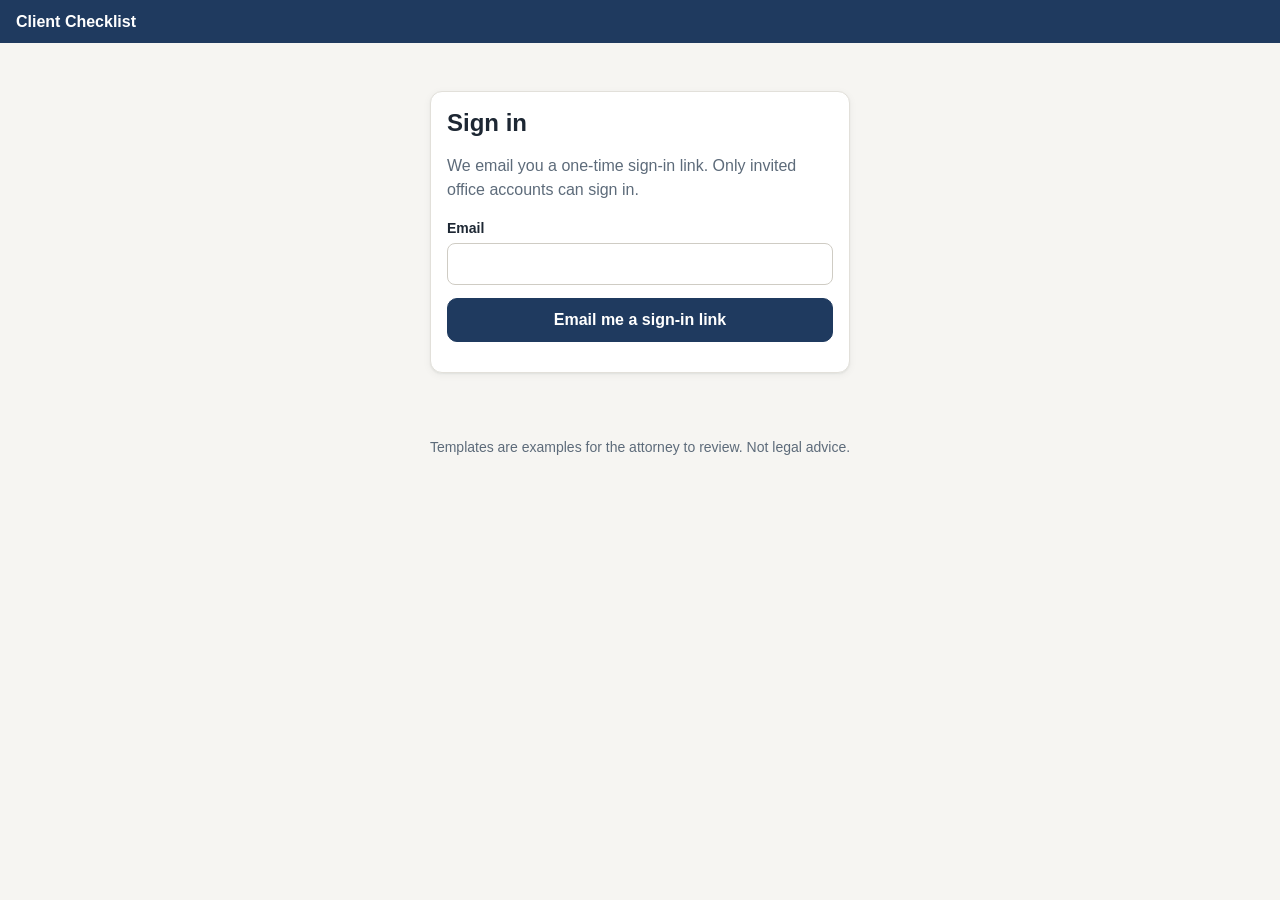
==== index.html @ 13637767 "web build 2026-10-20T13:22Z" ====
<!doctype html>
<html lang="en">
<head>
<meta charset="utf-8">
<meta name="viewport" content="width=device-width,initial-scale=1,viewport-fit=cover">
<meta name="robots" content="noindex, nofollow">
<meta name="referrer" content="no-referrer">
<meta name="theme-color" content="#1f3a5f">
<meta http-equiv="Content-Security-Policy" content="default-src 'self'; connect-src 'self' https://*.supabase.co http://127.0.0.1:54321; img-src 'self' data:; style-src 'self' 'unsafe-inline'; script-src 'self'; base-uri 'none'; form-action 'self'">
<title>Client Checklist — Attorney</title>
<link rel="icon" href="data:image/svg+xml,%3Csvg xmlns=%22http://www.w3.org/2000/svg%22 viewBox=%220 0 16 16%22%3E%3Crect width=%2216%22 height=%2216%22 rx=%224%22 fill=%22%231f3a5f%22/%3E%3Cpath d=%22M4 8.5l2.5 2.5L12 5%22 stroke=%22white%22 stroke-width=%222%22 fill=%22none%22/%3E%3C/svg%3E">
<link rel="stylesheet" href="css/styles.css">
<link rel="stylesheet" href="css/app.css">
</head>
<body>
<header class="app-top">
  <span class="logo">Client Checklist</span><span class="who" id="who"></span><span class="grow"></span>
  <button class="btn small hidden" id="settingsBtn">Settings</button>
  <button class="btn small hidden" id="signOut">Sign out</button>
</header>

<!-- Sign in -->
<section class="login card hidden" id="loginView">
  <h1>Sign in</h1>
  <p class="muted">We email you a one-time sign-in link. Only invited office accounts can sign in.</p>
  <form id="loginForm"><label for="loginEmail">Email</label><input id="loginEmail" type="email" autocomplete="email" required>
    <button class="btn primary block" style="margin-top:.8rem" type="submit">Email me a sign-in link</button></form>
  <p class="small" id="loginMsg" aria-live="polite"></p>
</section>

<main class="wrap hidden" id="appView">
  <div class="cols" id="cols">
    <aside class="clients-pane">
      <div class="card">
        <div class="row"><h2 class="grow" style="margin:0">Clients</h2><button class="btn small primary" id="newClientBtn">+ New</button></div>
        <input id="clientSearch" type="search" placeholder="Search clients…" aria-label="Search clients" style="margin:.6rem 0">
        <div id="clientList" aria-live="polite"><p class="muted small">Loading…</p></div>
      </div>
    </aside>
    <section class="detail-pane" id="detail"></section>
  </div>
</main>

<nav class="bar hidden" id="bar" aria-label="Quick actions">
  <button class="btn" id="barDictate">🎤 Dictate</button><button class="btn primary" id="barLink">Client link</button>
</nav>

<footer class="small muted" style="text-align:center;padding:1rem 0 2rem">Templates are examples for the attorney to review. Not legal advice.</footer>
<script src="vendor/supabase.js"></script>
<script src="vendor/lz-string.min.js"></script>
<script src="config.js"></script>
<script src="js/library.js"></script>
<script src="js/common.js"></script>
<script src="js/parse.js"></script>
<script src="js/attorney-app.js"></script>
</body>
</html>
---- css/styles.css ----
:root{
  --bg:#f6f5f2; --surface:#fff; --ink:#1d2733; --muted:#5d6b7a; --line:#e2e0da;
  --brand:#1f3a5f; --brand-2:#2f6f6b; --brand-soft:#e8f1f0; --accent:#2f6f6b;
  --warn-bg:#fdf4e3; --warn:#8a5a00; --soon-bg:#fff8e8; --ok:#2f6f4f; --ok-bg:#e9f4ee;
  --radius:12px; --shadow:0 1px 2px rgba(20,30,40,.06),0 2px 8px rgba(20,30,40,.05);
  font-family: -apple-system, BlinkMacSystemFont, "Segoe UI", Roboto, "Helvetica Neue", Arial, sans-serif;
}
*{box-sizing:border-box}
html,body{margin:0;background:var(--bg);color:var(--ink);font-size:16px;line-height:1.5}
a{color:var(--brand-2)}
h1,h2,h3{line-height:1.25;margin:0 0 .5rem}
h1{font-size:1.5rem} h2{font-size:1.125rem} h3{font-size:1rem}
.muted{color:var(--muted)} .small{font-size:.875rem}
.btn{display:inline-flex;align-items:center;justify-content:center;gap:.4rem;border:1px solid var(--line);background:var(--surface);color:var(--ink);
  padding:.55rem .9rem;border-radius:10px;font:inherit;font-weight:600;cursor:pointer;text-decoration:none;min-height:40px}
.btn:hover{border-color:#c9c6be}
.btn.primary{background:var(--brand);border-color:var(--brand);color:#fff}
.btn.primary:hover{background:#18304f}
.btn.teal{background:var(--brand-2);border-color:var(--brand-2);color:#fff}
.btn.ghost{background:transparent;border-color:transparent;color:var(--brand-2);padding-left:.4rem;padding-right:.4rem}
.btn.small{min-height:32px;padding:.3rem .6rem;font-size:.875rem}
.btn.block{width:100%}
.btn:disabled{opacity:.5;cursor:not-allowed}
input,select,textarea{font:inherit;color:inherit;border:1px solid #cfccc4;border-radius:8px;padding:.5rem .6rem;background:#fff;width:100%}
input:focus,select:focus,textarea:focus,.btn:focus-visible{outline:3px solid #9cc5c1;outline-offset:1px}
label{display:block;font-weight:600;font-size:.875rem;margin:.6rem 0 .25rem}
.card{background:var(--surface);border:1px solid var(--line);border-radius:var(--radius);box-shadow:var(--shadow);padding:1rem}
.badge{display:inline-block;font-size:.75rem;font-weight:700;padding:.1rem .5rem;border-radius:999px;background:var(--brand-soft);color:var(--brand-2);white-space:nowrap}
.badge.email{background:#e9eef7;color:#2c4a7a} .badge.phone{background:#eef3e6;color:#46612a}
.badge.online{background:#f1ebf6;color:#5b3d78} .badge.doc{background:#e8f1f0;color:#2f6f6b} .badge.custom{background:#f3efe6;color:#6b5a2f}
.badge.warn{background:var(--warn-bg);color:var(--warn)} .badge.ok{background:var(--ok-bg);color:var(--ok)}
.notice{background:var(--warn-bg);border:1px solid #f0dfb8;color:#5c4300;border-radius:10px;padding:.6rem .8rem;font-size:.875rem}
.notice.info{background:#eef4fa;border-color:#d4e2f0;color:#24425f}
.notice.ok{background:var(--ok-bg);border-color:#cfe6d8;color:#234d36}
.row{display:flex;gap:.5rem;align-items:center;flex-wrap:wrap}
.grow{flex:1}
.hidden{display:none!important}
.toast{position:fixed;left:50%;bottom:1.25rem;transform:translateX(-50%);background:#1d2733;color:#fff;padding:.7rem 1rem;border-radius:10px;
  box-shadow:0 6px 24px rgba(0,0,0,.2);display:flex;gap:.75rem;align-items:center;z-index:50;max-width:92vw}
.toast button{background:none;border:0;color:#9fd8d2;font:inherit;font-weight:700;cursor:pointer}

/* ---------------- Attorney ---------------- */
.a-top{background:var(--brand);color:#fff;padding:.75rem 1.25rem;padding-top:max(.75rem,env(safe-area-inset-top));display:flex;align-items:center;gap:1rem;flex-wrap:wrap}
.a-top .proto .short{display:none}
.hdr-btn{background:transparent!important;color:#fff!important;border-color:rgba(255,255,255,.35)!important}
.a-top .logo{font-weight:800;letter-spacing:.2px}
.a-top .proto{font-size:.8rem;background:rgba(255,255,255,.14);padding:.2rem .6rem;border-radius:999px}
.a-layout{display:grid;grid-template-columns:220px minmax(0,1fr) 380px;gap:1rem;padding:1rem 1.25rem;max-width:1500px;margin:0 auto}
.a-side .draft{display:block;width:100%;text-align:left;border:1px solid transparent;background:none;padding:.5rem .6rem;border-radius:8px;cursor:pointer;font:inherit}
.a-side .draft:hover{background:#fff}
.a-side .draft.active{background:#fff;border-color:var(--line);box-shadow:var(--shadow)}
.a-side .draft small{display:block;color:var(--muted)}
.a-main>.card,.a-right>.card{margin-bottom:1rem}
.grid2{display:grid;grid-template-columns:1fr 1fr;gap:0 1rem}
.grid3{display:grid;grid-template-columns:1fr 1fr 1fr;gap:0 1rem}
.task-item{border:1px solid var(--line);border-radius:10px;padding:.6rem .75rem;margin-bottom:.5rem;background:#fff}
.task-item .head{display:flex;gap:.5rem;align-items:center}
.task-item .title{font-weight:600;flex:1}
.task-item .opts{display:grid;grid-template-columns:150px 1fr;gap:.5rem;margin-top:.4rem}
.task-item .opts input{padding:.35rem .5rem}
.task-item details summary{cursor:pointer;color:var(--brand-2);font-size:.85rem}
.lib-list{max-height:520px;overflow:auto;margin-top:.5rem;border-top:1px solid var(--line)}
.lib-item{display:flex;gap:.5rem;align-items:center;width:100%;text-align:left;font:inherit;color:inherit;background:none;border:0;border-bottom:1px solid var(--line);padding:.6rem .3rem;min-height:48px;cursor:pointer}
.lib-item:hover:not(:disabled){background:#faf9f6}
.lib-item .t{flex:1;min-width:0;font-size:.9rem}
.lib-item .t b{display:block;font-weight:600}
.lib-item .add-pill{flex:none;font-weight:700;font-size:.875rem;color:var(--brand-2);border:1px solid var(--line);border-radius:999px;padding:.3rem .7rem;background:#fff}
.lib-item:disabled{cursor:default}
.lib-item.added{opacity:.6} .lib-item.added .add-pill{color:var(--ok);background:var(--ok-bg);border-color:#cfe6d8}
.linkbox{font-family:ui-monospace,Menlo,Consolas,monospace;font-size:.75rem;word-break:break-all;background:#f3f2ee;border-radius:8px;padding:.5rem;max-height:90px;overflow:auto}
.parse-out li{margin:.15rem 0}
.mic.on{background:#b3261e;border-color:#b3261e;color:#fff}

/* ---------------- Client (mobile-first) ---------------- */
.c-wrap{max-width:560px;margin:0 auto;padding:0 1rem 3rem}
.c-top{display:flex;align-items:center;justify-content:space-between;gap:.75rem;padding:.85rem 0}
.c-top .firm{font-weight:700;color:var(--brand);flex:1;min-width:0;font-size:.95rem;line-height:1.3}
.lang{flex:0 0 auto;display:inline-flex;border:1px solid var(--line);border-radius:999px;overflow:hidden;background:#fff}
.lang button{border:0;background:none;padding:.35rem .6rem;font-size:.875rem;font:inherit;font-weight:600;cursor:pointer;color:var(--muted)}
.lang button[aria-pressed=true]{background:var(--brand);color:#fff}
.hello h1{font-size:1.5rem;margin-top:.25rem}
.progress{height:10px;background:#e6e3dc;border-radius:999px;overflow:hidden;margin:.5rem 0 .25rem}
.progress>span{display:block;height:100%;background:var(--brand-2);border-radius:999px;transition:width .4s ease}
.next-card{border-left:4px solid var(--brand-2)}
.t-row{display:flex;gap:.75rem;align-items:center;padding:.8rem .2rem;border-bottom:1px solid var(--line);cursor:pointer;background:none;border-left:0;border-right:0;border-top:0;width:100%;text-align:left;font:inherit;color:inherit}
.t-row:last-child{border-bottom:0}
.t-row .ic{width:36px;height:36px;border-radius:10px;display:grid;place-items:center;font-size:1.1rem;flex:0 0 36px;background:var(--brand-soft)}
.t-row .body{flex:1;min-width:0}
.t-row .body b{display:block;font-weight:600}
.t-row .chev{color:var(--muted)}
.due{font-size:.8rem;color:var(--muted)}
.due.overdue{color:var(--warn);font-weight:600}
.due.soon{color:#8a6a00;font-weight:600}
details.done-sec{margin-top:1rem}
details.done-sec>summary{cursor:pointer;font-weight:700;padding:.6rem 0;list-style:none;display:flex;align-items:center;gap:.5rem}
details.done-sec>summary::before{content:'▸';color:var(--muted)}
details.done-sec[open]>summary::before{content:'▾'}
.done-row{display:flex;align-items:center;gap:.6rem;padding:.5rem .2rem;border-bottom:1px solid var(--line)}
.done-row .tt{flex:1;color:var(--muted);text-decoration:line-through}
.task h1{font-size:1.35rem}
.task .meta{display:flex;gap:.5rem;align-items:center;flex-wrap:wrap;margin-bottom:.5rem}
.task section{margin-top:1rem}
.task ol,.task ul{padding-left:1.25rem;margin:.25rem 0}
.task li{margin:.35rem 0}
.att-note{background:#eef4fa;border-radius:10px;padding:.6rem .8rem;font-size:.95rem}
.callbtn{display:flex;flex-direction:column;align-items:center;justify-content:center;background:var(--brand-2);color:#fff;text-decoration:none;
  border-radius:14px;padding:1rem;font-size:1.6rem;font-weight:800;letter-spacing:.5px}
.callbtn small{font-size:.85rem;font-weight:600;opacity:.9;letter-spacing:0}
.email-box{border:1px solid var(--line);border-radius:10px;overflow:hidden}
.email-box .hdr{padding:.5rem .7rem;border-bottom:1px solid var(--line);font-size:.9rem;background:#faf9f6}
.email-box .hdr input{border:0;padding:.15rem .25rem;background:transparent}
.email-box pre{margin:0;padding:.8rem;white-space:pre-wrap;font:inherit;font-size:.95rem}
mark.blank{background:#fff1c7;color:#6b4c00;border-radius:4px;padding:0 .2rem;border-bottom:1px dashed #c99a1e}
mark.filled{background:#e6f2ef;color:inherit;border-radius:4px;padding:0 .15rem}
.fields{display:grid;gap:0}
.checklist li{list-style:none;margin-left:-1.25rem}
.checklist label{display:flex;gap:.5rem;align-items:flex-start;font-weight:400;font-size:1rem;margin:.2rem 0}
.checklist input{width:auto;margin-top:.3rem}
.bottom-bar{position:fixed;left:0;right:0;bottom:0;background:rgba(255,255,255,.96);border-top:1px solid var(--line);padding:.7rem 1rem calc(.7rem + env(safe-area-inset-bottom))}
.bottom-bar .in{max-width:560px;margin:0 auto;display:flex;gap:.5rem}
.bottom-bar .btn{flex:1;min-height:48px}
.allset{text-align:center;padding:2rem 1rem}
.allset .big{font-size:3rem}
footer.c-foot{margin-top:2rem;font-size:.8rem;color:var(--muted)}
@media (min-width:700px){ .hello h1{font-size:1.75rem} }

/* ---------------- Client accordion ---------------- */
.acc-list{display:flex;flex-direction:column;gap:.5rem}
.acc{background:var(--surface);border:1px solid var(--line);border-radius:var(--radius);box-shadow:var(--shadow);overflow:hidden;transition:border-color .2s,box-shadow .2s}
.acc.next{border-left:4px solid var(--brand-2)}
.acc.open{border-color:#bcd6d3;box-shadow:0 2px 14px rgba(47,111,107,.12)}
.acc-h{margin:0;font-size:1rem}
.acc-head{display:flex;gap:.75rem;align-items:center;width:100%;padding:.8rem .85rem;background:none;border:0;text-align:left;font:inherit;color:inherit;cursor:pointer;min-height:56px;-webkit-tap-highlight-color:transparent}
.acc-head:focus-visible{outline:3px solid #9cc5c1;outline-offset:-3px}
.acc-head .ic{width:36px;height:36px;border-radius:10px;display:grid;place-items:center;font-size:1.1rem;flex:0 0 36px;background:var(--brand-soft)}
.acc-head .body{flex:1;min-width:0}
.acc-head .body b{display:block;font-weight:600;line-height:1.3}
.acc-head .upnext{display:inline-block;font-size:.7rem;font-weight:800;letter-spacing:.4px;text-transform:uppercase;color:var(--brand-2);margin-bottom:.1rem}
.acc-head .chev{flex:0 0 auto;color:var(--muted);font-size:1.25rem;line-height:1;transition:transform .2s ease;transform:rotate(0deg)}
.acc-head[aria-expanded=true] .chev{transform:rotate(180deg)}
.acc.is-done .acc-head b{color:var(--muted);text-decoration:line-through}
.acc-panel{border-top:1px solid var(--line);padding:.25rem .85rem .9rem;animation:accIn .22s ease-out}
@keyframes accIn{from{opacity:0;transform:translateY(-4px)}to{opacity:1;transform:none}}
@media (prefers-reduced-motion:reduce){.acc-panel{animation:none}.acc-head .chev{transition:none}}
.acc-panel section{margin-top:.85rem}
.acc-panel h4{font-size:.95rem;margin:0 0 .3rem}
.acc-panel ol,.acc-panel ul{padding-left:1.25rem;margin:.25rem 0}
.acc-panel li{margin:.3rem 0}
.acc-panel .card.soft{box-shadow:none;background:#faf9f6}
.acc-actions{display:flex;gap:.5rem;margin-top:1rem;position:sticky;bottom:0;background:var(--surface);padding:.6rem 0 .1rem}
.acc-actions .btn{flex:1;min-height:48px}
label.inl{display:inline;margin:0;font-size:inherit}
details.done-sec .acc-list{margin-top:.25rem}

/* ---------------- Attorney: sections, preview, sheet, responsive ---------------- */
.sr{position:absolute;width:1px;height:1px;overflow:hidden;clip:rect(0 0 0 0);white-space:nowrap}
.sec{margin-bottom:1rem}
.sec>summary{list-style:none;display:flex;align-items:center;gap:.5rem;cursor:pointer;flex-wrap:wrap;min-height:28px}
.sec>summary::-webkit-details-marker{display:none}
.sec>summary h2{margin:0;flex:1;min-width:0}
.sec>summary::after{content:"";flex:none;width:.55rem;height:.55rem;border-right:2px solid var(--muted);border-bottom:2px solid var(--muted);transform:rotate(45deg);margin:0 .3rem .2rem;transition:transform .15s}
.sec[open]>summary::after{transform:rotate(-135deg);margin-bottom:-.2rem}
.sec>summary .sum-meta{font-size:.8rem;color:var(--muted);font-weight:600}
.sec[open]>summary .sum-meta{display:none}
.sec>.sec-body{margin-top:.6rem}
.a-side .sec{margin:0}
label.chk{display:flex;align-items:center;gap:.5rem}
label.chk input{width:auto;width:20px;height:20px;margin:0}
.task-item .head{flex-wrap:nowrap}
.task-item .title{min-width:0;overflow-wrap:anywhere}
.ti-acts{display:flex;flex:none}
.btn.icon{min-width:36px;padding-left:.3rem;padding-right:.3rem}
.lib-filter select{width:auto}
.lib-filter input{width:auto;min-width:0}
.pv-row{border:1px solid var(--line);border-radius:10px;padding:.6rem;margin-bottom:.5rem;background:#faf9f6;display:grid;grid-template-columns:minmax(0,1fr) auto;gap:.4rem .6rem;align-items:start}
.pv-main{display:grid;gap:.4rem;min-width:0}
.pv-side{display:flex;gap:.3rem;align-items:center}
.pv-side input{width:auto}
.pv-src{grid-column:1/-1;overflow-wrap:anywhere}
.linkbox{overflow-wrap:anywhere}
.a-bar{display:none}
.sheet-backdrop{position:fixed;inset:0;background:rgba(15,22,30,.45);z-index:60}
.sheet{position:fixed;z-index:61;left:50%;top:50%;transform:translate(-50%,-50%);width:min(520px,94vw);max-height:90vh;overflow:auto;background:#fff;border-radius:16px;padding:1rem 1.1rem 1.1rem;box-shadow:0 10px 40px rgba(0,0,0,.25)}
.sheet-grip{display:none}
.sheet-actions{display:flex;gap:.5rem;flex-wrap:wrap;margin-top:.6rem}
.sheet-actions .btn{flex:1 1 auto}
body.sheet-open{overflow:hidden}

/* Tablet + phone: one column, sections in working order, sticky action bar */
@media (max-width:1099px){
  .a-layout{display:flex;flex-direction:column;gap:0;padding:.75rem;max-width:760px;padding-bottom:calc(84px + env(safe-area-inset-bottom))}
  .a-side,.a-main,.a-right{display:contents}
  #secClients{order:1;background:var(--surface);border:1px solid var(--line);border-radius:var(--radius);box-shadow:var(--shadow);padding:1rem;margin-bottom:1rem}
  #secClient{order:2} #secDictate{order:3} #secTasks{order:4} #secLibrary{order:5} #secReminders{order:6} #secShare{order:7}
  .sec>summary{min-height:44px}
  .a-bar{display:flex;gap:.6rem;position:fixed;left:0;right:0;bottom:0;z-index:40;background:rgba(255,255,255,.97);border-top:1px solid var(--line);
    padding:.6rem .75rem calc(.6rem + env(safe-area-inset-bottom));box-shadow:0 -4px 16px rgba(20,30,40,.08)}
  .a-bar .btn{flex:1;min-height:52px;font-size:1rem}
  .toast{bottom:calc(90px + env(safe-area-inset-bottom))}
  .lib-list{max-height:none}
  .btn,.btn.small{min-height:44px}
  .btn.icon{min-width:44px}
  .a-side .draft{min-height:48px}
  input,select,textarea{font-size:16px;min-height:44px}
  textarea{min-height:0}
  label.chk{min-height:44px;margin:.3rem 0 .1rem}
  .sheet{left:0;right:0;top:auto;bottom:0;transform:none;width:auto;max-height:88vh;border-radius:18px 18px 0 0;padding:.5rem 1rem calc(1rem + env(safe-area-inset-bottom))}
  .sheet-grip{display:block;width:44px;height:5px;border-radius:3px;background:#d6d3cb;margin:.2rem auto .7rem}
  .sheet-actions .btn{min-height:48px}
}
@media (max-width:700px){
  .a-top{padding:.6rem .75rem;gap:.5rem}
  .a-top .proto .long{display:none} .a-top .proto .short{display:inline}
  .a-top .proto{order:3;font-size:.75rem}
  .a-top .hdr-btn{min-height:44px;padding:.3rem .7rem}
  .a-layout{padding-left:.6rem;padding-right:.6rem}
  .card,#secClients{padding:.85rem}
  .grid2,.grid3{grid-template-columns:1fr}
  .due-row{display:grid;grid-template-columns:1fr;gap:.4rem}
  .due-row label{margin-top:.4rem}
  .due-row input{width:100%!important}
  .due-row .grow{display:none}
  .task-item{padding:.6rem}
  .task-item .opts{grid-template-columns:1fr}
  .task-item .head{flex-wrap:wrap}
  .task-item .title{flex:1 1 60%}
  .pv-row{grid-template-columns:1fr}
  .pv-side input{flex:1}
  .sheet-actions{flex-direction:column}
}
---- css/app.css ----
/* Additions for the real app (attorney dashboard, sync status, sign-in). Builds on styles.css from the prototype. */
.sync{margin-left:.3rem;color:var(--muted)} .sync.saving{color:var(--warn)} .sync.offline{color:#8a3a00;display:block;margin:.3rem 0 0}
.app-top{background:var(--brand);color:#fff;padding:.6rem 1rem;padding-top:max(.6rem,env(safe-area-inset-top));display:flex;gap:.6rem;align-items:center;flex-wrap:wrap}
.app-top .logo{font-weight:800} .app-top .who{font-size:.85rem;opacity:.85}
.app-top .btn{background:transparent;color:#fff;border-color:rgba(255,255,255,.35)}
.wrap{max-width:1180px;margin:0 auto;padding:1rem;padding-bottom:calc(90px + env(safe-area-inset-bottom))}
.cols{display:grid;grid-template-columns:300px minmax(0,1fr);gap:1rem;align-items:start}
.card+.card{margin-top:1rem}
.cl-item{display:flex;width:100%;text-align:left;gap:.6rem;align-items:center;font:inherit;color:inherit;background:none;border:1px solid transparent;border-radius:10px;padding:.6rem;min-height:56px;cursor:pointer}
.cl-item:hover{background:#faf9f6} .cl-item.active{background:#fff;border-color:var(--line);box-shadow:var(--shadow)}
.cl-item .t{flex:1;min-width:0} .cl-item small{display:block;color:var(--muted)}
.mini-prog{height:6px;border-radius:3px;background:#e8e6df;overflow:hidden;margin-top:.3rem}.mini-prog span{display:block;height:100%;background:var(--brand-2)}
.trow{display:grid;grid-template-columns:28px minmax(0,1fr) auto;gap:.5rem;align-items:start;border:1px solid var(--line);border-radius:10px;padding:.6rem;margin-bottom:.5rem;background:#fff}
.trow.done{background:#f7faf8} .trow .st{font-size:1.2rem;line-height:1.4} .trow .ttl{font-weight:600;overflow-wrap:anywhere}
.trow .opts{grid-column:2/-1;display:grid;grid-template-columns:170px minmax(0,1fr);gap:.4rem}
.kv{display:grid;grid-template-columns:auto 1fr;gap:.2rem .8rem;font-size:.9rem}
.keybox{font-family:ui-monospace,Menlo,monospace;background:#f3f2ee;border-radius:8px;padding:.6rem;overflow-wrap:anywhere;font-size:.85rem}
.login{max-width:420px;margin:3rem auto}
.bar{display:none}
@media (max-width:860px){
  .cols{grid-template-columns:1fr}
  .cols.has-client .clients-pane{display:none}
  .cols:not(.has-client) .detail-pane{display:none}
  .bar{display:flex;gap:.6rem;position:fixed;left:0;right:0;bottom:0;z-index:40;background:rgba(255,255,255,.97);border-top:1px solid var(--line);padding:.6rem .75rem calc(.6rem + env(safe-area-inset-bottom))}
  .bar .btn{flex:1;min-height:52px}
  .btn,.btn.small{min-height:44px} input,select,textarea{font-size:16px;min-height:44px} textarea{min-height:0}
  .trow .opts{grid-template-columns:1fr} .grid2,.grid3{grid-template-columns:1fr}
  .toast{bottom:calc(90px + env(safe-area-inset-bottom))}
}
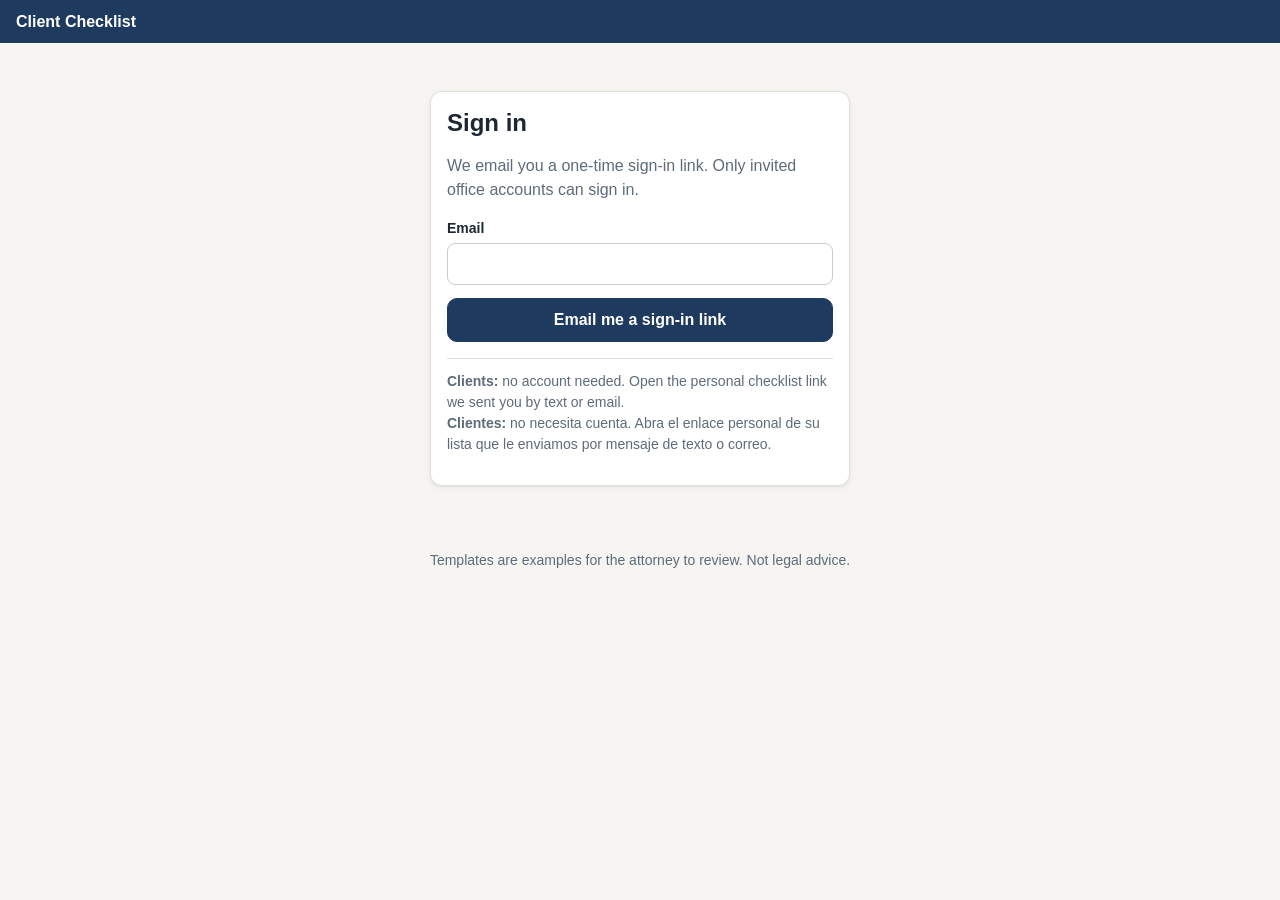
==== commit 06221c5e: "web build 2026-10-21T02:00Z" ====
--- a/index.html
+++ b/index.html
@@ -26,6 +26,8 @@
   <form id="loginForm"><label for="loginEmail">Email</label><input id="loginEmail" type="email" autocomplete="email" required>
     <button class="btn primary block" style="margin-top:.8rem" type="submit">Email me a sign-in link</button></form>
   <p class="small" id="loginMsg" aria-live="polite"></p>
+  <p class="small muted" style="margin-top:1rem;border-top:1px solid #ddd;padding-top:.8rem"><strong>Clients:</strong> no account needed. Open the personal checklist link we sent you by text or email.<br>
+    <span lang="es"><strong>Clientes:</strong> no necesita cuenta. Abra el enlace personal de su lista que le enviamos por mensaje de texto o correo.</span></p>
 </section>
 
 <main class="wrap hidden" id="appView">
--- a/css/styles.css
+++ b/css/styles.css
@@ -27,7 +27,8 @@
 .card{background:var(--surface);border:1px solid var(--line);border-radius:var(--radius);box-shadow:var(--shadow);padding:1rem}
 .badge{display:inline-block;font-size:.75rem;font-weight:700;padding:.1rem .5rem;border-radius:999px;background:var(--brand-soft);color:var(--brand-2);white-space:nowrap}
 .badge.email{background:#e9eef7;color:#2c4a7a} .badge.phone{background:#eef3e6;color:#46612a}
-.badge.online{background:#f1ebf6;color:#5b3d78} .badge.doc{background:#e8f1f0;color:#2f6f6b} .badge.custom{background:#f3efe6;color:#6b5a2f}
+.badge.online{background:#f1ebf6;color:#5b3d78} .badge.doc{background:#e8f1f0;color:#2f6f6b} .badge.custom{background:#f3efe6;color:#6b5a2f} .badge.link{background:#e7eefb;color:#1f3a5f}
+.big-link{font-size:1.15rem;padding:1rem 1.2rem}
 .badge.warn{background:var(--warn-bg);color:var(--warn)} .badge.ok{background:var(--ok-bg);color:var(--ok)}
 .notice{background:var(--warn-bg);border:1px solid #f0dfb8;color:#5c4300;border-radius:10px;padding:.6rem .8rem;font-size:.875rem}
 .notice.info{background:#eef4fa;border-color:#d4e2f0;color:#24425f}
